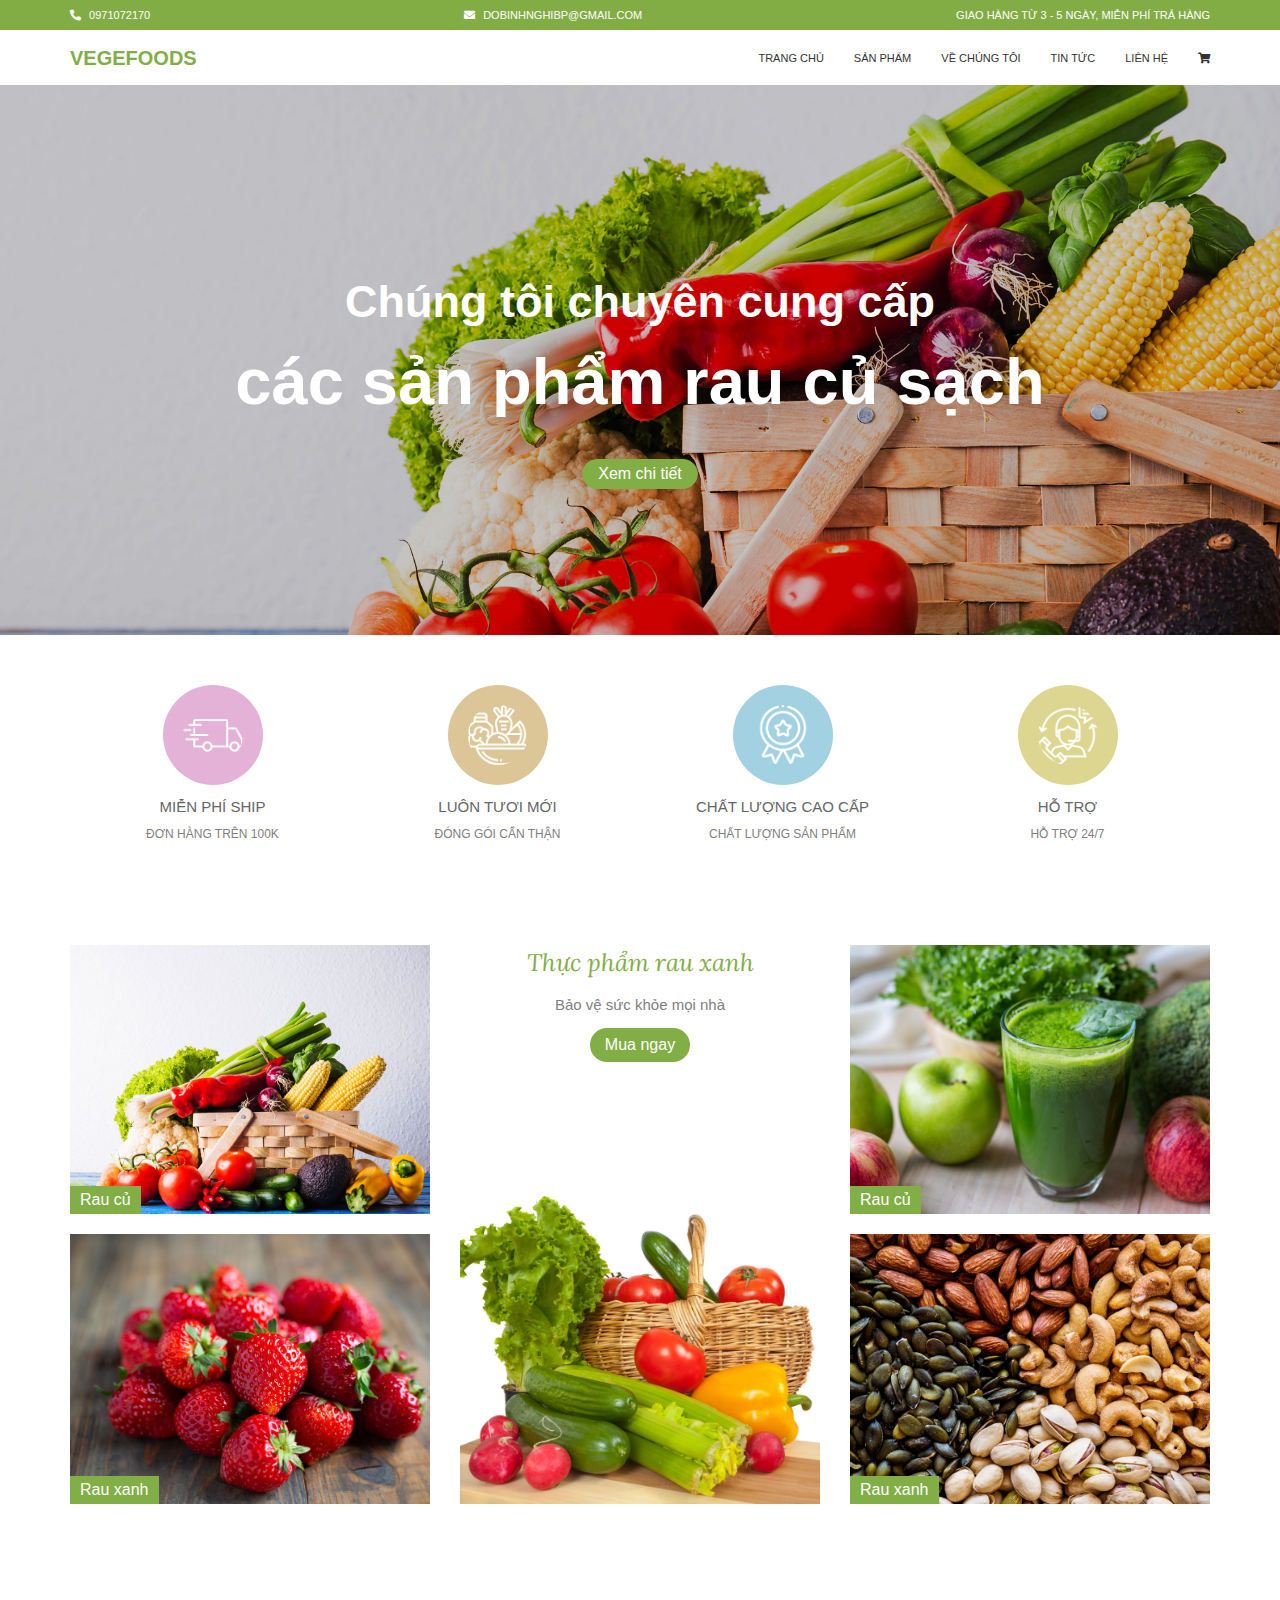
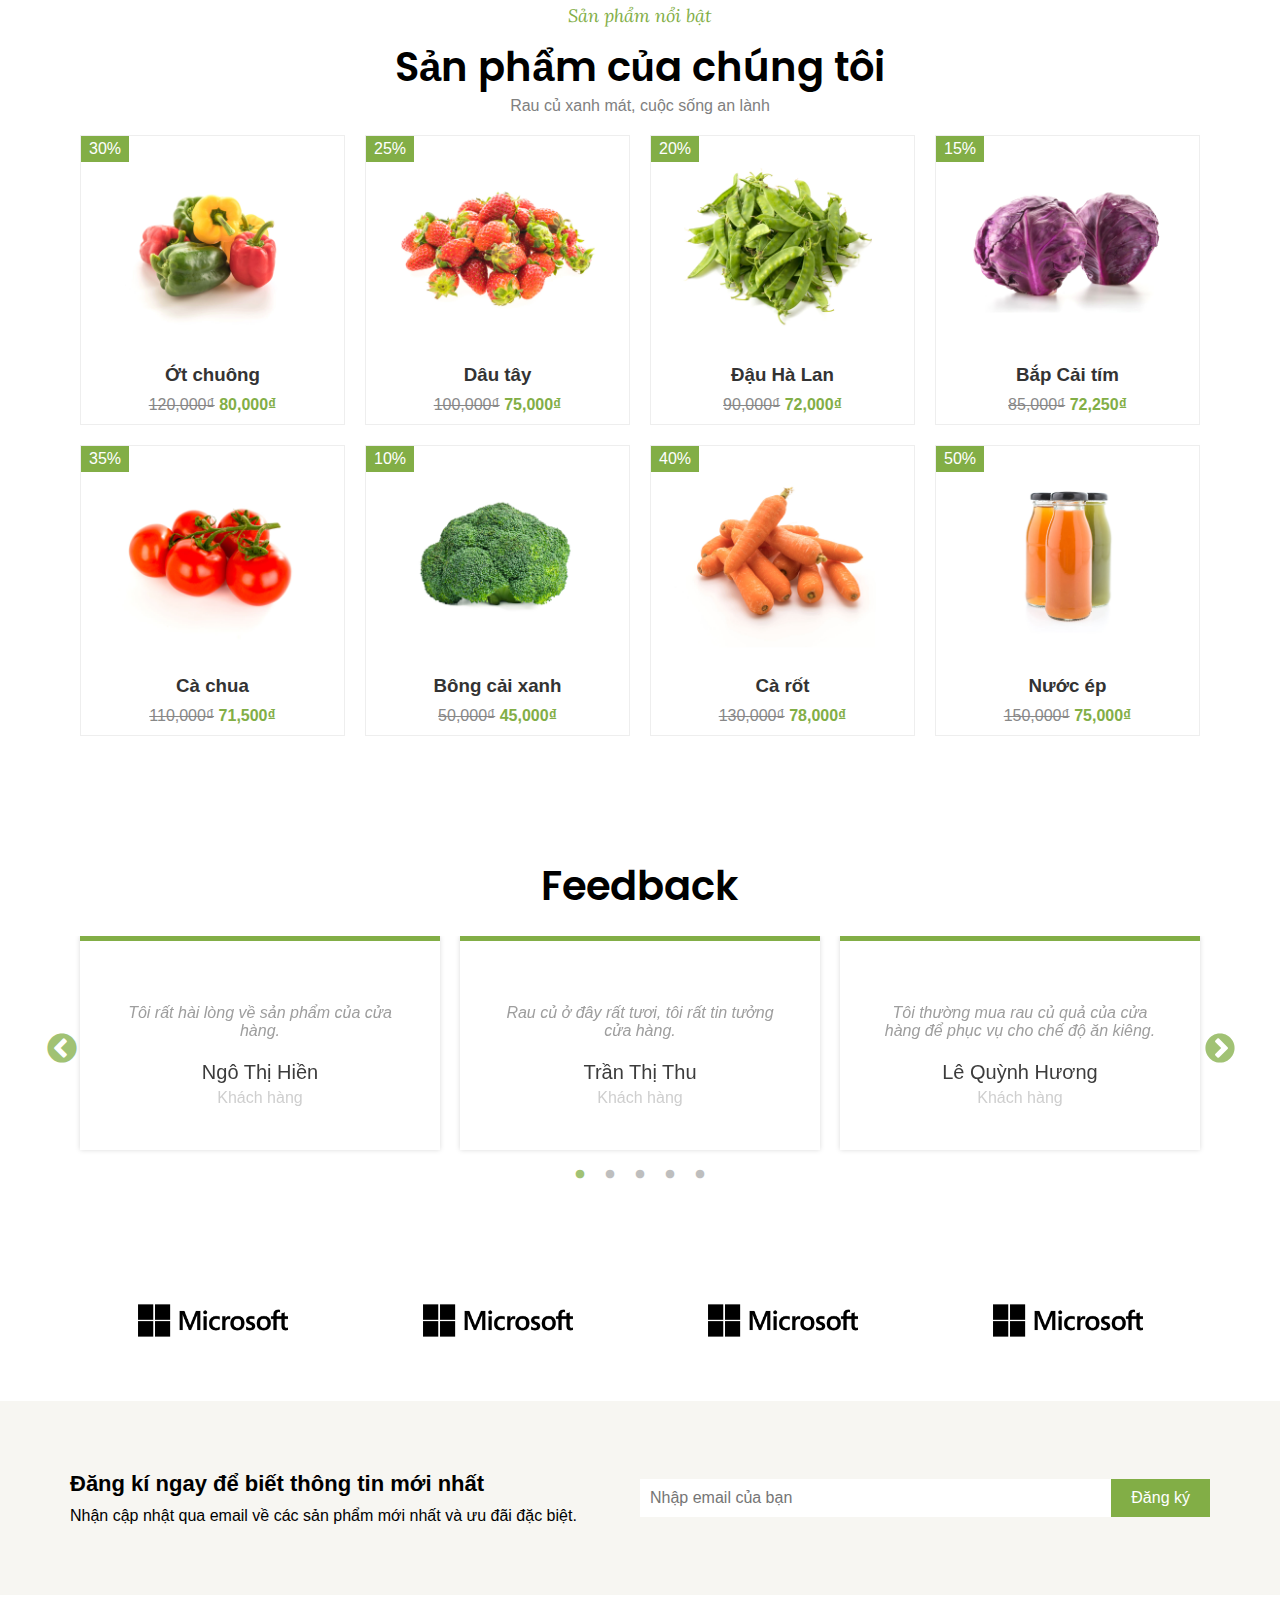
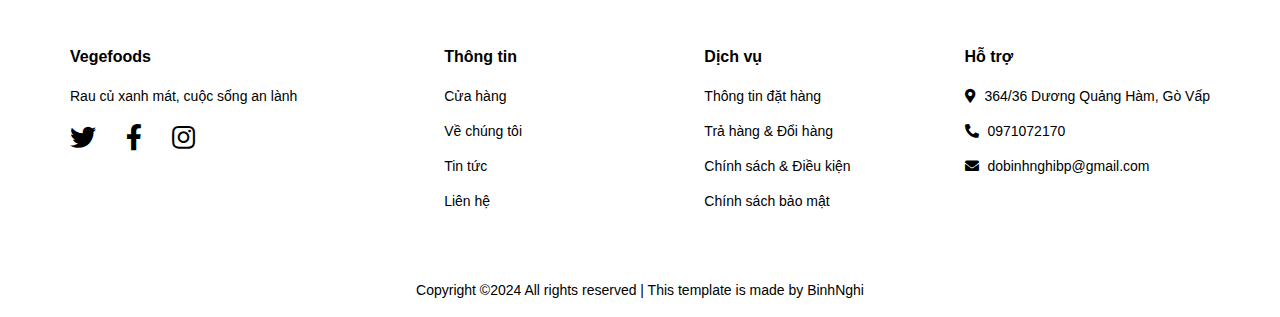
==== index.html @ eaf19b3a "btap" ====
<!DOCTYPE html>
<html lang="en">

<head>
    <meta charset="UTF-8">
    <meta name="viewport" content="width=device-width, initial-scale=1.0">
    <title>Trang chủ</title>
    <script type="text/javascript" src="js/jquery.min.js"></script>
    <link href='https://fonts.googleapis.com/css2?family=Poppins:wght@200;300;400;500;600;700&display=swap'
        rel='stylesheet'>
    <link href='https://fonts.googleapis.com/css?family=Lora' rel='stylesheet'>
    <link rel="stylesheet" href="https://cdnjs.cloudflare.com/ajax/libs/font-awesome/5.15.4/css/all.min.css"
        integrity="sha512-1ycn6IcaQQ40/MKBW2W4Rhis/DbILU74C1vSrLJxCq57o941Ym01SwNsOMqvEBFlcgUa6xLiPY/NS5R+E6ztJQ=="
        crossorigin="anonymous" referrerpolicy="no-referrer" />
    <link rel="stylesheet" href="css/header.css">
    <link rel="stylesheet" href="css/index.css">
    <link rel="stylesheet" href="css/footer.css">
    <link rel="stylesheet" type="text/css" href="/js/slick/slick/slick.css" />
    <link rel="stylesheet" type="text/css" href="/js/slick/slick/slick-theme.css" />
    <script type="text/javascript" src="js/slick/slick/slick.min.js"></script>
    <script type="text/javascript" src="js/style.js"></script>
</head>

<body>
    <div class="wrapper">
        <header>
            <div class="top-bar">
                <ul class="list-items">
                    <li class="item"><i class="fas fa-phone-alt"></i> 0971072170</li>
                    <li class="item"><i class="fas fa-envelope"></i> dobinhnghibp@gmail.com</li>
                    <li class="item">Giao hàng từ 3 - 5 ngày, Miễn phí trả hàng</li>
                </ul>
            </div>
            <div class="main-header">
                <div id="mySidenav" class="sidenav">
                    <a href="javascript:void(0)" class="closebtn" onclick="closeNav()">&times;</a>
                    <a href="index.html">Trang chủ</a>
                    <a href="product.html">Sản phẩm</a>
                    <a href="about.html">Về chúng tôi</a>
                    <a href="blog.html">Tin tức</a>
                    <a href="contact.html">Liên hệ</a>
                </div>
                <span class="sidemenu-toggle" style="font-size:30px;cursor:pointer" onclick="openNav()">&#9776;</span>
                <a class="header-main-title" href="index.html">Vegefoods</a>
                <ul class="list-menu">
                    <li class="menu-item"> <a href="index.html">Trang chủ</a></li>
                    <li class="menu-item"><a href="product.html">Sản phẩm</a></li>
                    <li class="menu-item"><a href="about.html">Về chúng tôi</a></li>
                    <li class="menu-item"><a href="blog.html">Tin tức</a></li>
                    <li class="menu-item"><a href="contact.html">Liên hệ</a></li>
                    <li class="menu-item"><a href="cart.html"><i class="fas fa-shopping-cart"></i></a></li>
                </ul>
                <li class="menu-item cart-toggle"><a href="cart.html"><i class="fas fa-shopping-cart"></i></a></li>
            </div>
        </header>
        <main class="container">
            <div class="main-banner">
                <div class="overlay"></div>
                <div class="main-banner-content">
                    <h1 class="main-title">Chúng tôi chuyên cung cấp <br> <span>các sản phẩm rau củ sạch</span></h1>
                    <a href="#" class="btn btn-primary">Xem chi tiết</a>
                </div>
            </div>
            <div class="ct-services">
                <div class="service-item">
                    <img class="item-img item-img-1" src="img/delivery-truck.png" />
                    <h3 class="item-title">Miễn phí Ship</h3>
                    <span class="item-des">Đơn hàng trên 100k</span>
                </div>
                <div class="service-item">
                    <img class="item-img item-img-2" src="img/diet.png" />
                    <h3 class="item-title">Luôn tươi mới</h3>
                    <span class="item-des">Đóng gói cẩn thận</span>
                </div>
                <div class="service-item">
                    <img class="item-img item-img-3" src="img/medal.png" />
                    <h3 class="item-title">Chất lượng cao cấp</h3>
                    <span class="item-des">Chất lượng sản phẩm</span>
                </div>
                <div class="service-item">
                    <img class="item-img item-img-4" src="img/customer-service.png" />
                    <h3 class="item-title">Hỗ trợ</h3>
                    <span class="item-des">Hỗ trợ 24/7</span>
                </div>
            </div>
            <div class="ct-category-items">
                <div class="category-items">
                    <div class="category-item">
                        <img src="img/category-1.jpg" alt="" class="item-img">
                        <span class="item-meta">Rau củ</span>
                    </div>
                    <div class="category-item">
                        <img src="img/category-2.jpg" alt="" class="item-img">
                        <span class="item-meta">Rau xanh</span>
                    </div>
                </div>
                <div class="category-items">
                    <div class="category-main-item">
                        <span class="item-title">Thực phẩm rau xanh</span>
                        <span class="item-subtitle">Bảo vệ sức khỏe mọi nhà</span>
                        <a href="" class="item-button">Mua ngay</a>
                    </div>
                </div>
                <div class="category-items">
                    <div class="category-item"> <img src="img/category-3.jpg" alt="" class="item-img">
                        <span class="item-meta">Rau củ</span>
                    </div>
                    <div class="category-item">
                        <img src="img/category-4.jpg" alt="" class="item-img">
                        <span class="item-meta">Rau xanh</span>
                    </div>
                </div>
            </div>
            <div class="featured-products">
                <div class="featured-items-1">
                    <span class="subheading">Sản phẩm nổi bật</span>
                    <h2 class="heading">Sản phẩm của chúng tôi</h2>
                    <p>Rau củ xanh mát, cuộc sống an lành
                    </p>
                </div>
                <div class="featured-items-2">
                </div>
            </div>
            <div class="tes-container">
                <h2 class="heading">Feedback</h2>
                <div class="testimonials">
                    <figure class="testimonial-item">
                        <figcaption>
                            <blockquote>
                                <p>Tôi rất hài lòng về sản phẩm của cửa hàng.</p>
                            </blockquote>
                            <h3 class="tes-title">Ngô Thị Hiền</h3>
                            <h4 class="tes-subtitle">Khách hàng</h4>
                        </figcaption>
                    </figure>
                    <figure class="testimonial-item">
                        <figcaption>
                            <blockquote>
                                <p>Rau củ ở đây rất tươi, tôi rất tin tưởng cửa hàng.</p>
                            </blockquote>
                            <h3 class="tes-title">Trần Thị Thu</h3>
                            <h4 class="tes-subtitle">Khách hàng</h4>
                        </figcaption>
                    </figure>
                    <figure class="testimonial-item">
                        <figcaption>
                            <blockquote>
                                <p>Tôi thường mua rau củ quả của cửa hàng để phục vụ cho chế độ ăn kiêng. </p>
                            </blockquote>
                            <h3 class="tes-title">Lê Quỳnh Hương</h3>
                            <h4 class="tes-subtitle">Khách hàng</h4>
                        </figcaption>
                    </figure>
                    <figure class="testimonial-item">
                        <figcaption>
                            <blockquote>
                                <p>Là một người mẹ tôi rất muốn gia đình tôi sử dụng những rau cử tươi sạch. </p>
                            </blockquote>
                            <h3 class="tes-title">Trần Thi Như</h3>
                            <h4 class="tes-subtitle">Khách hàng</h4>
                        </figcaption>
                    </figure>
                    <figure class="testimonial-item">
                        <figcaption>
                            <blockquote>
                                <p>Tôi sẽ mua lại nhiều lần, dịch vụ khách hàng rất tốt </p>
                            </blockquote>
                            <h3 class="tes-title">Lê Thị Huyền</h3>
                            <h4 class="tes-subtitle">Khách hàng</h4>
                        </figcaption>
                    </figure>
                </div>
            </div>
            <div class="partner-container">
                <div class="partners">
                    <div class="partner-item">
                        <img src="img/partner-1.png" alt="" class="partner-item">
                    </div>
                    <div class="partner-item">
                        <img src="img/partner-1.png" alt="" class="partner-item">
                    </div>
                    <div class="partner-item">
                        <img src="img/partner-1.png" alt="" class="partner-item">
                    </div>
                    <div class="partner-item">
                        <img src="img/partner-1.png" alt="" class="partner-item">
                    </div>
                </div>
            </div>
            <div class="form-register">
                <div class="form">
                    <div class="form-item">
                        <h3 class="form-title">Đăng kí ngay để biết thông tin mới nhất</h3>
                        <span class="form-subtitle">Nhận cập nhật qua email về các sản phẩm mới nhất và ưu đãi đặc biệt.
                        </span>
                    </div>
                    <div class="form-item">
                        <form class="email-form">
                            <input type="email" placeholder="Nhập email của bạn" class="email-input">
                            <button type="submit" class="email-submit">Đăng ký</button>
                        </form>
                    </div>
                </div>
            </div>
        </main>
        <footer class="footer">
            <div class="main-footer">
                <div class="footer-item items-1">
                    <h3 class="item-title">Vegefoods</h3>
                    <p class="item-description">
                        Rau củ xanh mát, cuộc sống an lành
                    </p>
                    <div class="item-icons">
                        <i class="fab fa-twitter"></i>
                        <i class="fab fa-facebook-f"></i>
                        <i class="fab fa-instagram"></i>
                    </div>
                </div>
                <div class="footer-item items-2">
                    <h3 class="item-title">Thông tin</h3>
                    <ul class="menu-items">
                        <li class="item">Cửa hàng</li>
                        <li class="item">Về chúng tôi</li>
                        <li class="item">Tin tức</li>
                        <li class="item">Liên hệ</li>
                    </ul>
                </div>
                <div class="footer-item items-3">
                    <h3 class="item-title">Dịch vụ</h3>
                    <ul class="menu-items">
                        <li class="item">Thông tin đặt hàng</li>
                        <li class="item">Trả hàng & Đổi hàng</li>
                        <li class="item">Chính sách & Điều kiện</li>
                        <li class="item">Chính sách bảo mật</li>
                    </ul>
                </div>
                <div class="footer-item items-4">
                    <h3 class="item-title">Hỗ trợ</h3>
                    <ul class="menu-items">
                        <li class="item"><i class="fas fa-map-marker-alt"></i> 364/36 Dương Quảng Hàm, Gò Vấp</li>
                        <li class="item"><i class="fas fa-phone-alt"></i> 0971072170</li>
                        <li class="item"><i class="fas fa-envelope"></i> dobinhnghibp@gmail.com</li>
                    </ul>
                </div>
            </div>
            <div class="sub-footer">
                <p class="content">Copyright ©2024 All rights reserved | This template is made by BinhNghi</p>
            </div>
        </footer>
    </div>
</body>
<script>
    function openNav() {
      document.getElementById("mySidenav").style.width = "250px";
    }
    
    function closeNav() {
      document.getElementById("mySidenav").style.width = "0";
    }
    </script>
</html>
---- css/header.css ----
* {
    box-sizing: border-box;
    font-family: "Roboto", Arial, sans-serif;
}

body {
    margin: 0;
}



.top-bar {
    padding: 5px 0;
    background: #82ad45;
}

.top-bar .list-items {
    display: flex;
    justify-content: space-between;
    color: #fff;
    list-style: none;
    margin: 0 auto;
    max-width: 1200px;
    padding: 0 30px;
    font-size: 11px;
    line-height: 20px;
    font-weight: 500;
    text-transform: uppercase;
}

.top-bar .list-items .item i {
    margin-right: 5px;
}

.main-header {
    display: flex;
    justify-content: space-between;
    align-items: center;
    padding: 0 30px;
    max-width: 1200px;
    margin: 0 auto;
}

.main-header .header-main-title {
    text-decoration: none;
    font-size: 20px;
    line-height: 36px;
    font-weight: 800;
    color: #82ae46;
    text-transform: uppercase;
}

.main-header .header-main-title:hover {
    color: #000;
}


.main-header .list-menu {
    padding: 0;
    display: flex;
    list-style: none;
    justify-content: flex-start;
    gap: 30px;
    height: 55px;
    margin: 0;
}

.main-header .list-menu .menu-item {
    font-size: 11px;
    line-height: 20px;
    text-transform: uppercase;
    height: 100%;
    display: flex;
    align-items: center;
}

.main-header .list-menu .menu-item a {
    text-decoration: none;
    color: #333;
    font-weight: 500;
}

.main-header .list-menu .menu-item:hover a {
    color: #82ae46;
}

.sidemenu-toggle {
    display: none;
}

.cart-toggle {
    display: none;
}

.sidenav {
    display: none;
}

/* responsive */
@media(max-width:1023px) {
    .cart-toggle {
        display: block;
        font-size: 24px;
    }

    .main-header {
        padding: 10px 30px;
    }

    .list-menu {
        display: none !important;
    }

    .sidemenu-toggle {
        display: block;
        color: #000;
    }

    .sidenav {
        height: 100%;
        width: 0;
        position: fixed;
        z-index: 1;
        top: 0;
        left: 0;
        background-color: #111;
        overflow-x: hidden;
        transition: 0.5s;
        padding-top: 60px;
        display: block;
    }

    .sidenav a {
        padding: 8px 8px 8px 32px;
        text-decoration: none;
        font-size: 25px;
        color: #fff;
        display: block;
        transition: 0.3s;
        font-weight: 500;
    }

    .sidenav a:hover {
        color: #f1f1f1;
    }

    .sidenav .closebtn {
        position: absolute;
        top: 0;
        right: 25px;
        font-size: 36px;
        margin-left: 50px;
    }
}

@media (max-width:767px) {
    .top-bar {
        display: none;
    }
}

@media screen and (max-height: 450px) {
    .sidenav {
        padding-top: 15px;
    }

    .sidenav a {
        font-size: 18px;
    }
}
---- css/index.css ----
.container .main-banner {
    width: 100%;
    overflow: hidden;
    background-size: cover;
    background-repeat: no-repeat;
    background-position: center center;
    height: 550px;
    position: relative;
    z-index: 0;
    background-image: url('/bg_1.jpg');
}

.container .main-banner .overlay {
    position: absolute;
    top: 0;
    bottom: 0;
    left: 0;
    right: 0;
    background: #000000;
    opacity: 0.2;
}

.container .main-banner .main-banner-content {
    position: absolute;
    width: 100%;
    height: 100%;
    display: flex;
    flex-direction: column;
    justify-content: center;
    align-items: center;
}

.container .main-banner .main-title {
    font-size: 45px;
    line-height: 80px;
    color: #fff;
    text-align: center;
}

.container .main-banner .main-title span {
    font-size: 65px;
}

.btn {
    text-decoration: none;
    padding: 5px 15px;
    border-radius: 50px;
}

.container .main-banner .btn-primary {
    background: #82ae46;
    border: 1px solid #82ae46;
    color: #fff;
}

.container .ct-services,
.container .ct-category-items,
.container .featured-products {
    display: flex;
    max-width: 1200px;
    margin: 0 auto;
    padding: 50px 30px;
}

.container .ct-services .service-item {
    width: 25%;
    display: flex;
    flex-direction: column;
    align-items: center;
}

.container .ct-services .service-item .item-img {
    width: 100px;
    height: auto;
    border-radius: 50%;
    padding: 20px;
    position: relative;
}

.container .ct-services .service-item .item-img-1 {
    background: #e4b2d6;
}

.container .ct-services .service-item .item-img-2 {
    background: #dcc698;
}

.container .ct-services .service-item .item-img-3 {
    background: #a2d1e1;
}

.container .ct-services .service-item .item-img-4 {
    background: #dcd691;
}

.container .ct-services .service-item .item-title {
    font-size: 15px;
    line-height: 23px;
    font-weight: 500;
    text-transform: uppercase;
    color: #666;
    margin-top: 10px;
    margin-bottom: 5px;
}

.container .ct-services .service-item .item-des {
    font-size: 12px;
    line-height: 22px;
    font-weight: 500;
    color: gray;
    text-transform: uppercase;
}

.container .ct-category-items {
    gap: 30px;
}

.container .ct-category-items .category-items {
    width: calc(100% / 3);
    display: flex;
    flex-direction: column;
    gap: 20px;
}

.container .ct-category-items .category-main-item {
    background: url('/img/category.jpg');
    background-size: cover;
    background-repeat: no-repeat;
    background-position: center center;
    width: 100%;
    height: 100%;
    display: flex;
    flex-direction: column;
    align-items: center;
    gap: 10px;
}

.container .ct-category-items .category-main-item .item-title {
    color: #82ae46;
    font-family: "Lora", Georgia, serif;
    font-style: italic;
    font-size: 24px;
    line-height: 36px;
}

.container .ct-category-items .category-main-item .item-subtitle {
    font-size: 15px;
    line-height: 27px;
    color: #808080;
}

.container .ct-category-items .category-main-item .item-button {
    font-size: 16px;
    line-height: 24px;
    color: #fff;
    background: #82ae46;
    text-decoration: none;
    padding: 5px 15px;
    border-radius: 50px;
    display: flex;
}

.container .ct-category-items .category-items .category-item {
    position: relative;
    overflow: hidden;
    height: 50%;
}

.container .ct-category-items .category-items .category-item .item-meta {
    padding: 5px 10px;
    background: #82ae46;
    color: #fff;
    position: absolute;
    bottom: 0;
    left: 0;
}

.container .ct-category-items .category-items .category-item .item-img {
    width: 100%;
    height: 100%;
    object-fit: cover;
}

.container .featured-products {
    flex-direction: column;
}

.container .featured-products .featured-items-1 {
    width: 100%;
    text-align: center;
}

.container .featured-products .featured-items-1 .subheading {
    font-size: 18px;
    display: block;
    margin-bottom: 10px;
    font-family: "Lora", Georgia, serif;
    font-style: italic;
    color: #82ae46;
}

.container .heading {
    position: relative;
    font-size: 40px;
    font-weight: 600;
    color: #000000;
    font-family: "Poppins", Arial, sans-serif;
    line-height: 60px;
    margin: 0 20px;
    text-align: center;
}

.container .featured-products .featured-items-1 p {
    color: #808080;
    margin: 0;
}

.container .featured-products .featured-items-2 {
    margin-top: 20px;
    width: 100%;
    display: flex;
    flex-wrap: wrap;
}

.container .featured-products .featured-items-2 .featured-item {
    flex: 0 0 25%;
    max-width: 25%;
    position: relative;
    width: 100%;
    padding: 0 10px 20px 10px;
}

.container .featured-products .featured-items-2 .featured-item .img-prod {
    height: 100%;
    display: block;
    border: 1px solid #eee;
    overflow: hidden;
    text-decoration: none;
    position: relative;
}

.container .featured-products .featured-items-2 .featured-item .img-prod .label {
    position: absolute;
    top: 0;
    left: 0;
    background: #82ae46;
    color: #fff;
    padding: 4px 8px;
}

.container .featured-products .featured-items-2 .featured-item .img-prod .featured-img {
    width: 100%;
    padding: 10px;
    transition: 0.3s all;
}

.container .featured-products .featured-items-2 .featured-item:hover .img-prod .featured-img {
    transform: scale(1.05);
}

.container .featured-products .featured-items-2 .featured-item .img-prod .item-content {
    text-align: center;
}

.container .featured-products .featured-items-2 .featured-item .img-prod .item-content {
    padding: 10px;
    display: flex;
    flex-direction: column;
    gap: 10px;
}

.container .featured-products .featured-items-2 .featured-item .img-prod .item-content .prod-name,
.container .featured-products .featured-items-2 .featured-item .img-prod .item-content .price {
    margin: 0;
    color: #333;
}

.container .featured-products .featured-items-2 .featured-item .img-prod .item-content .price .price-eff {
    color: #888;
}

.container .featured-products .featured-items-2 .featured-item .img-prod .item-content .price .price-sale {
    color: #82ae46;
    font-weight: 600;
}

.container .tes-container {
    max-width: 1200px;
    margin: 0 auto;
    padding: 50px 30px;
}

.container .testimonials {
    display: flex;
    margin-top: 20px;
}

.container .testimonials .testimonial-item {
    box-shadow: 0 0 5px rgba(0, 0, 0, 0.15);
    color: #9e9e9e;
    display: inline-block;
    font-family: 'Roboto', Arial, sans-serif;
    font-size: 16px;
    margin: 0 10px 10px;
    position: relative;
    text-align: center;
    width: 100%;
    background-color: #ffffff;
    border-top: 5px solid #82ae46;
}

.container .testimonials .testimonial-item *,
.container .testimonials .testimonial-item *:before {
    -webkit-box-sizing: border-box;
    box-sizing: border-box;
    -webkit-transition: all 0.1s ease-out;
    transition: all 0.1s ease-out;
}

.container .testimonials .testimonial-item figcaption {
    padding: 13% 10% 12%;
}

.container .testimonials .testimonial-item .tes-title {
    color: #3c3c3c;
    font-size: 20px;
    font-weight: 300;
    line-height: 24px;
    margin: 10px 0 5px;
}

.container .testimonials .testimonial-item .tes-subtitle {
    font-weight: 400;
    margin: 0;
    opacity: 0.5;
}

.container .testimonials .testimonial-item blockquote {
    font-style: italic;
    font-weight: 300;
    margin: 0 0 20px;
}

.slick-arrow {
    width: 32px !important;
    height: 32px !important;
    display: flex;
}

.slick-arrow:before {
    border-radius: 50%;
    font-size: 34px !important;
    color: #82ae46 !important;
}

.slick-dots button::before {
    font-size: 10px !important;
}

.slick-dots .slick-active button:before {
    color: #82ae46 !important;
}

.container .partner-container {
    max-width: 1200px;
    margin: 0 auto;
    padding: 50px 30px;
}

.container .partner-container .partners {
    display: flex;
    width: 100%;
}

.container .partner-container .partners .partner-item {
    width: 25%;
    display: flex;
    justify-content: center;
}

.container .partner-container .partners .partner-item img {
    width: 150px;
}

.container .form-register {
    background-color: #f7f6f2;
}

.container .form-register .form {
    max-width: 1200px;
    margin: 0 auto;
    padding: 70px 30px;
    display: flex;
    align-items: center;
}

.container .form-register .form .form-item {
    width: 50%;
}

.container .form-register .form .form-title {
    font-size: 22px;
    margin: 0;
    margin-bottom: 10px;
}

.container .form-register .form .form-item {
    height: 100%;
}

.container .form-register .form .email-form {
    display: flex;
    justify-content: center;
    align-items: center;
    height: 100%;
}

.container .form-register .form .email-input {
    padding: 10px;
    font-size: 16px;
    border: none;
    outline: none;
    flex: 1;
}

.container .form-register .form .email-submit {
    padding: 10px 20px;
    font-size: 16px;
    background-color: #82ae46;
    color: white;
    border: none;
    cursor: pointer;
    transition: background-color 0.3s ease;
}

.container .form-register .form .email-submit:hover {
    background-color: #218838;
    /* Màu thay đổi khi hover */
}

.container .form-register .form .email-input:focus {
    border-color: #80bdff;
    box-shadow: 0 0 5px rgba(0, 123, 255, 0.5);
    /* Hiệu ứng khi input được focus */
}


/* responsive */

@media (max-width:767px) {

    .container .ct-services,
    .container .ct-category-items,
    .container .featured-products {
        padding: 30px;
    }

    .container .main-banner .main-title {
        font-size: 28px;
        line-height: 38px;
    }

    .container .main-banner .main-title span {
        font-size: 36px;
    }

    .container .main-banner .main-banner-content {
        padding: 0 30px;
    }

    .container .main-banner {
        height: 300px;
    }

    .container .ct-services {
        display: grid !important;
        grid-template-columns: repeat(2, 1fr);
        gap: 20px;
    }

    .container .ct-services .service-item {
        width: 100%;
    }

    .ct-category-items {
        flex-direction: column;
    }

    .container .ct-category-items .category-items {
        width: 100%;
        flex-direction: row;
    }

    .container .ct-category-items .category-items .category-item .item-img {
        aspect-ratio: 4 / 3;
    }

    .container .ct-category-items .category-main-item {
        height: 275px;
    }
    .container .featured-products .featured-items-2{
        display: grid;
        grid-template-columns: repeat(2,1fr);
        margin: 0;
        margin-top: 20px;
        gap: 10px;
    }
    .container .featured-products .featured-items-2 .featured-item{
        width: 100%;
        max-width: 100%;
        padding: 0;
    }
    .container .tes-container{
        padding: 30px;
    }
    .container .partner-container .partners{
        display: grid !important;
        grid-template-columns: repeat(2,1fr);
    }
    .container .partner-container .partners .partner-item{
        width: 100%;
    }
    .container .partner-container{
        padding: 30px;
    }
    .container .form-register .form{
        padding: 30px;
        flex-direction: column;
        gap: 20px;
    }
    .container .form-register .form .form-item{
        width: 100%;
        text-align: center;
    }
}
---- css/footer.css ----
.footer .main-footer{
    display: flex;
    justify-content: space-between;
    align-items: center;
    padding: 50px 30px;
    max-width: 1200px;
    margin: 0 auto;
    gap: 30px;
    align-items: flex-start;
}
.footer .footer-item{
    display: flex;
    flex-direction: column;
    gap: 15px;
}
.footer .footer-item .item-title
{
    font-size: 16px;
    line-height: 24px;
    font-weight: 600;
    margin: 0;
}
.footer .footer-item .item-description,
.footer .footer-item .menu-items .item{
    font-size: 14px;
    line-height: 25px;
    margin: 0;
}
.footer .footer-item .item-icons{
    display: flex;
    gap: 30px;
}
.footer .footer-item .item-icons i{
    font-size: 26px;
}
.footer .footer-item .menu-items{
    margin: 0;
    list-style: none;
    padding: 0;
    display: flex;
    flex-direction: column;
    gap: 10px;
}
.footer .footer-item .menu-items .item i{
    margin-right: 5px;
}
.footer .items-1, .footer .footer-item .items-4{
    width: 30%;
}
.footer .items-2,.footer .items-3{
    width: 20%;
}
.footer .sub-footer .content{
    font-size: 14px;
    line-height: 25px;
    text-align: center;
}

/* responsive */
@media(max-width:767px){
    .footer .main-footer{
        padding: 30px;
        display: grid !important;
        gap: 30px;
        grid-template-columns: repeat(2,1fr);
    }
    .footer .footer-item{
        width: 100%;
    }
}
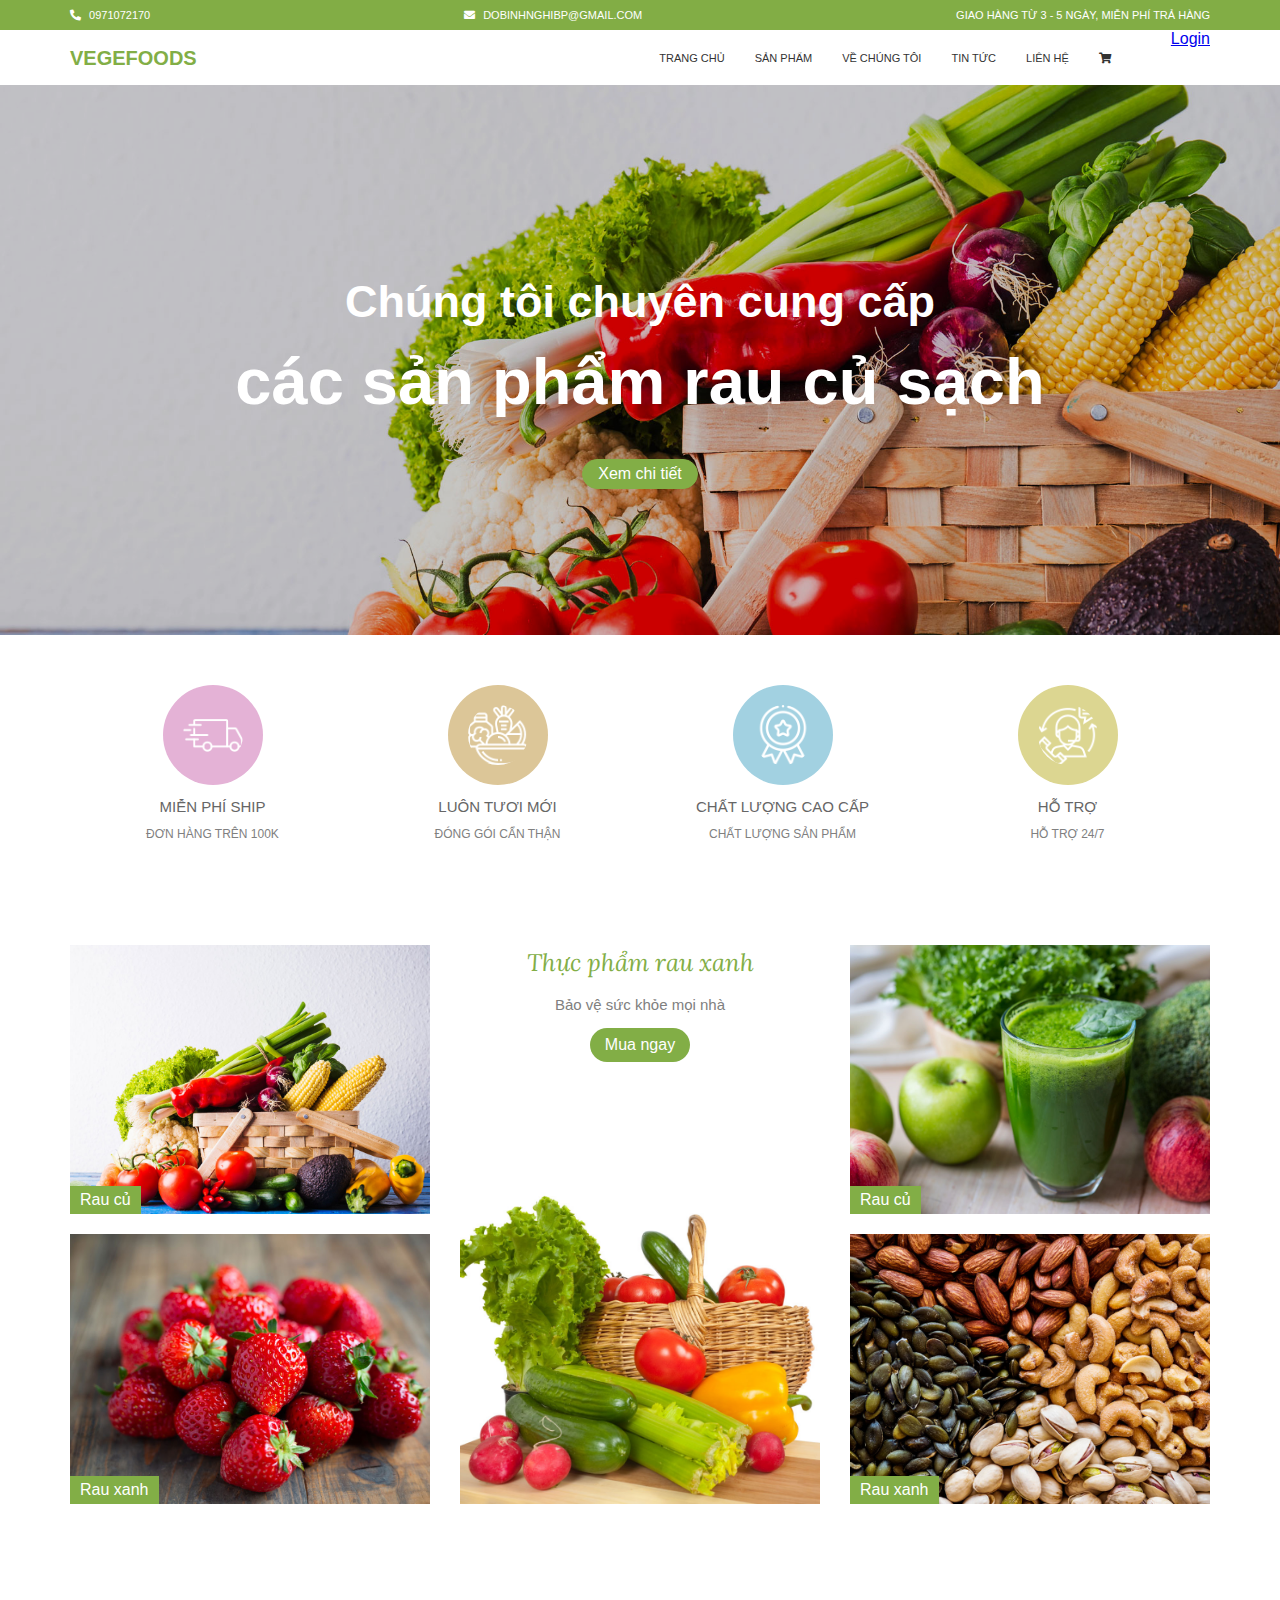
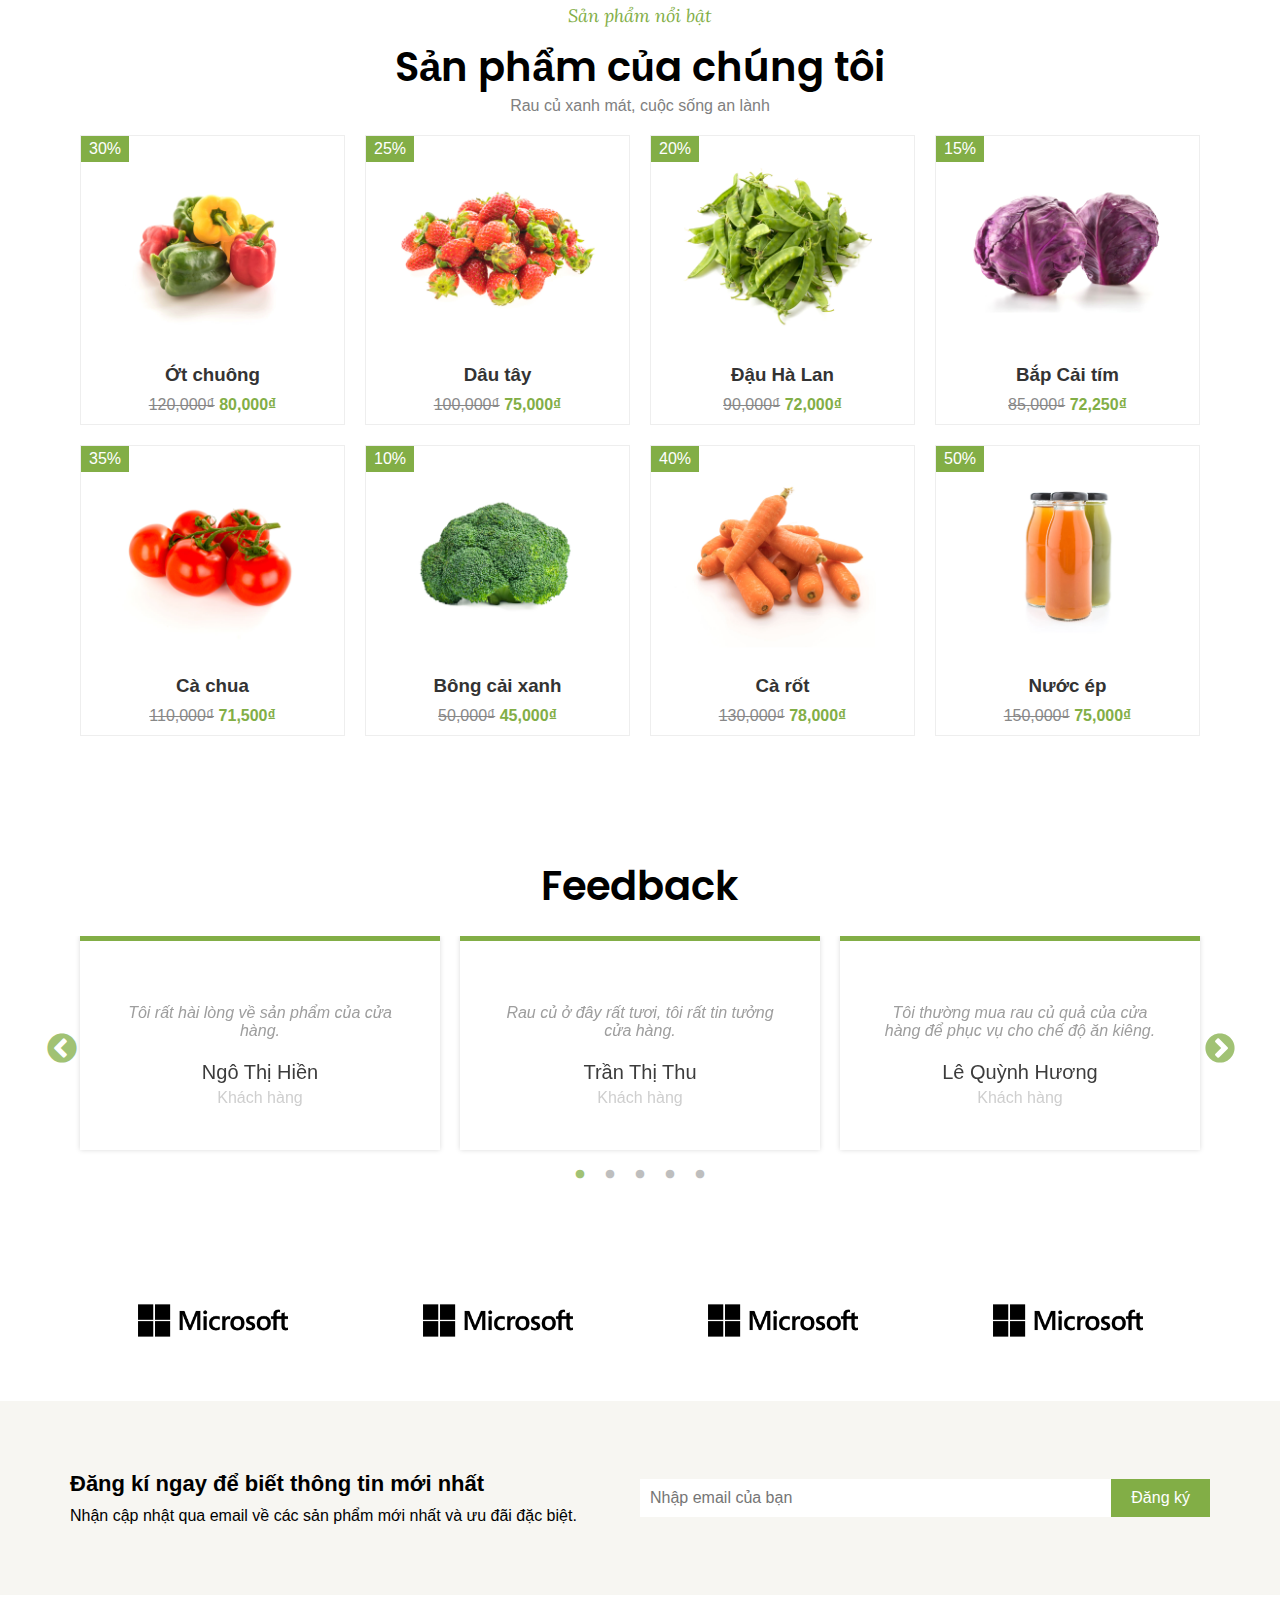
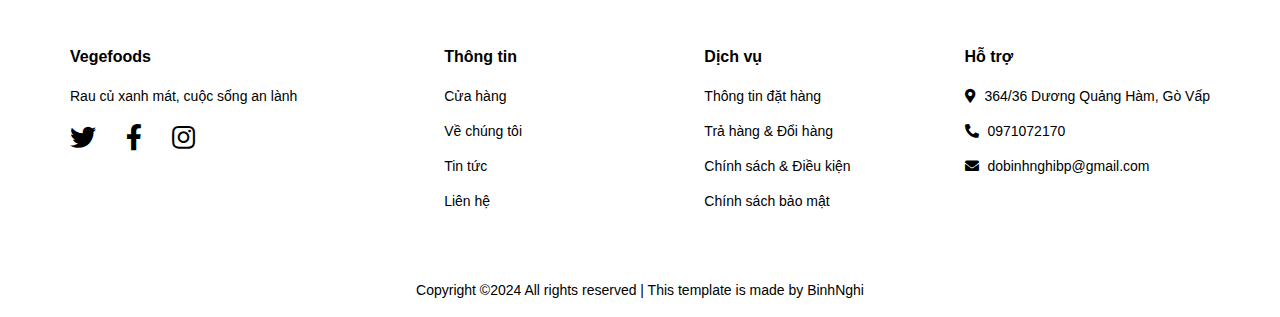
==== commit 538369cf: "commit" ====
--- a/index.html
+++ b/index.html
@@ -15,8 +15,8 @@
     <link rel="stylesheet" href="css/header.css">
     <link rel="stylesheet" href="css/index.css">
     <link rel="stylesheet" href="css/footer.css">
-    <link rel="stylesheet" type="text/css" href="/js/slick/slick/slick.css" />
-    <link rel="stylesheet" type="text/css" href="/js/slick/slick/slick-theme.css" />
+    <link rel="stylesheet" type="text/css" href="js/slick/slick/slick.css" />
+    <link rel="stylesheet" type="text/css" href="js/slick/slick/slick-theme.css" />
     <script type="text/javascript" src="js/slick/slick/slick.min.js"></script>
     <script type="text/javascript" src="js/style.js"></script>
 </head>
@@ -49,6 +49,8 @@
                     <li class="menu-item"><a href="blog.html">Tin tức</a></li>
                     <li class="menu-item"><a href="contact.html">Liên hệ</a></li>
                     <li class="menu-item"><a href="cart.html"><i class="fas fa-shopping-cart"></i></a></li>
+                    <div id="header-content"></div>
+                    <a id="login-btn" href="login.html">Login</a>
                 </ul>
                 <li class="menu-item cart-toggle"><a href="cart.html"><i class="fas fa-shopping-cart"></i></a></li>
             </div>
--- a/css/index.css
+++ b/css/index.css
@@ -7,7 +7,7 @@
     height: 550px;
     position: relative;
     z-index: 0;
-    background-image: url('/bg_1.jpg');
+    background-image: url('../img/bg_1.jpg');
 }
 
 .container .main-banner .overlay {
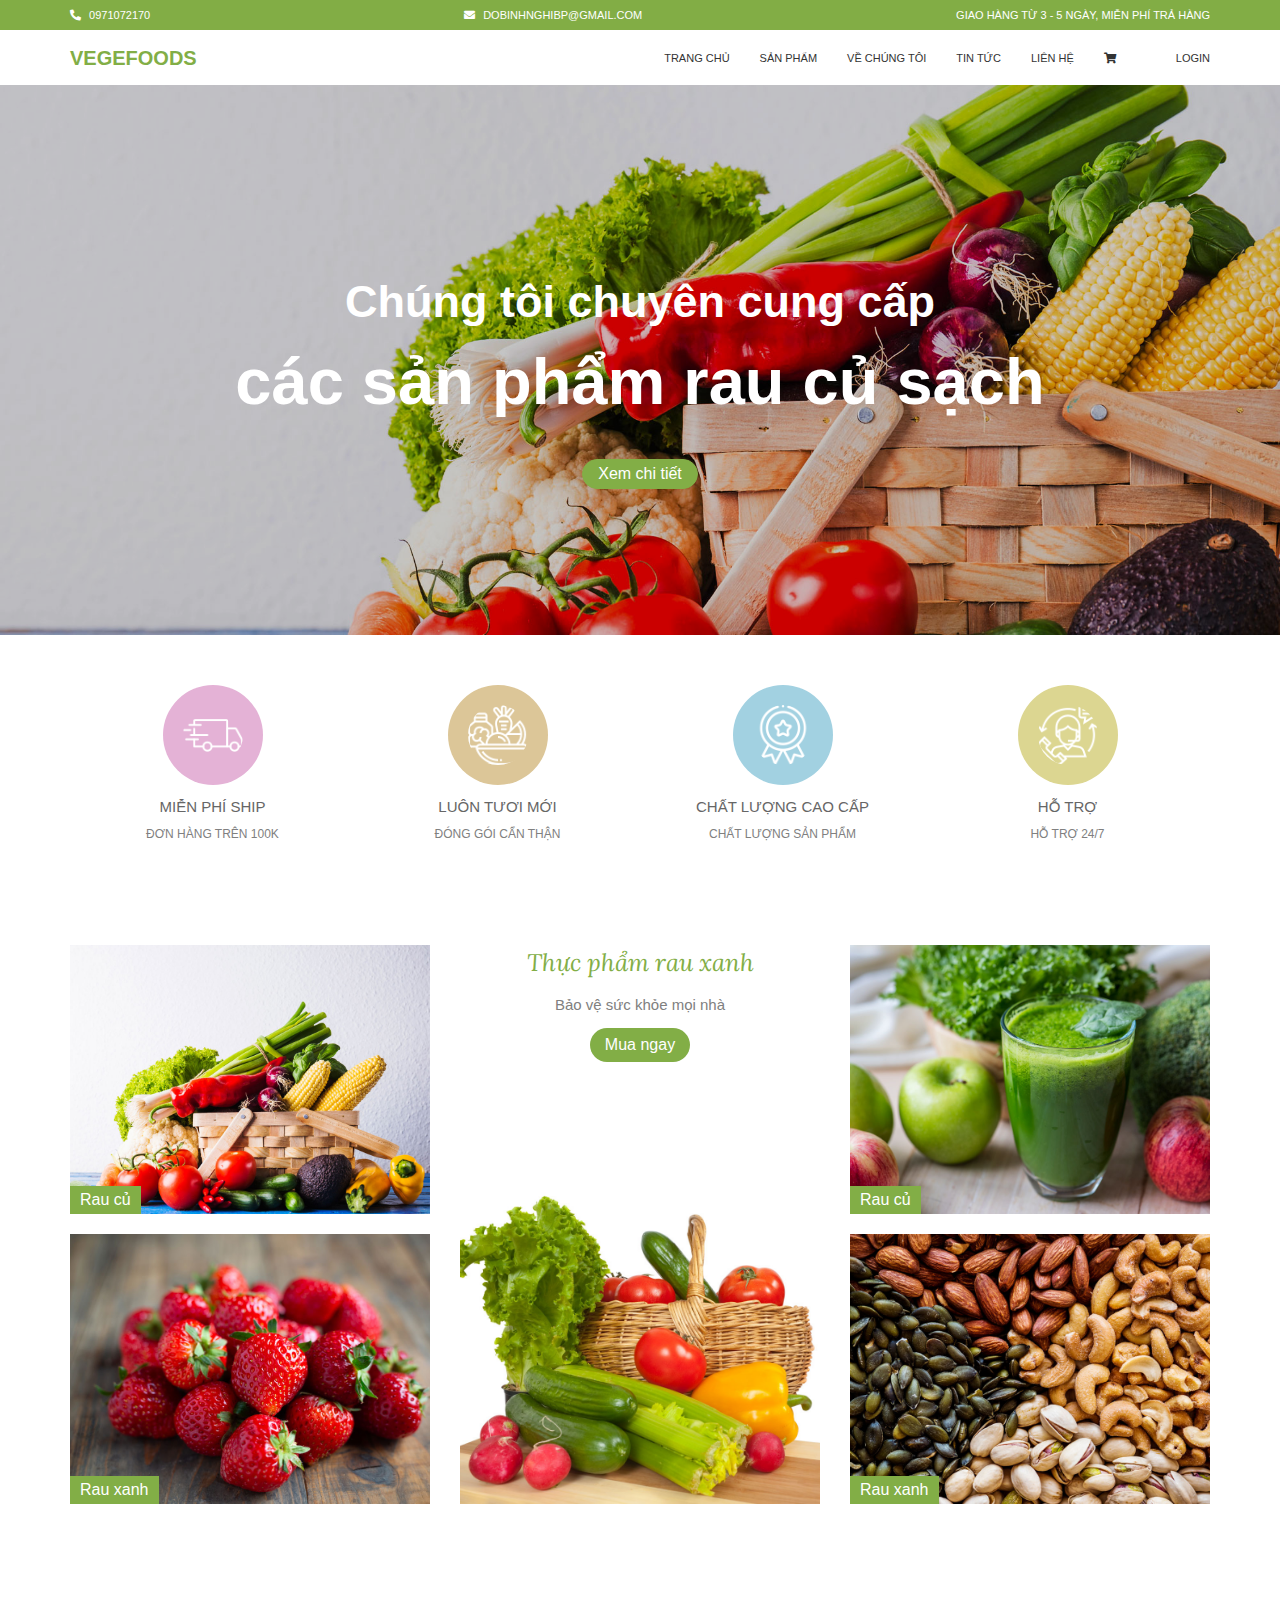
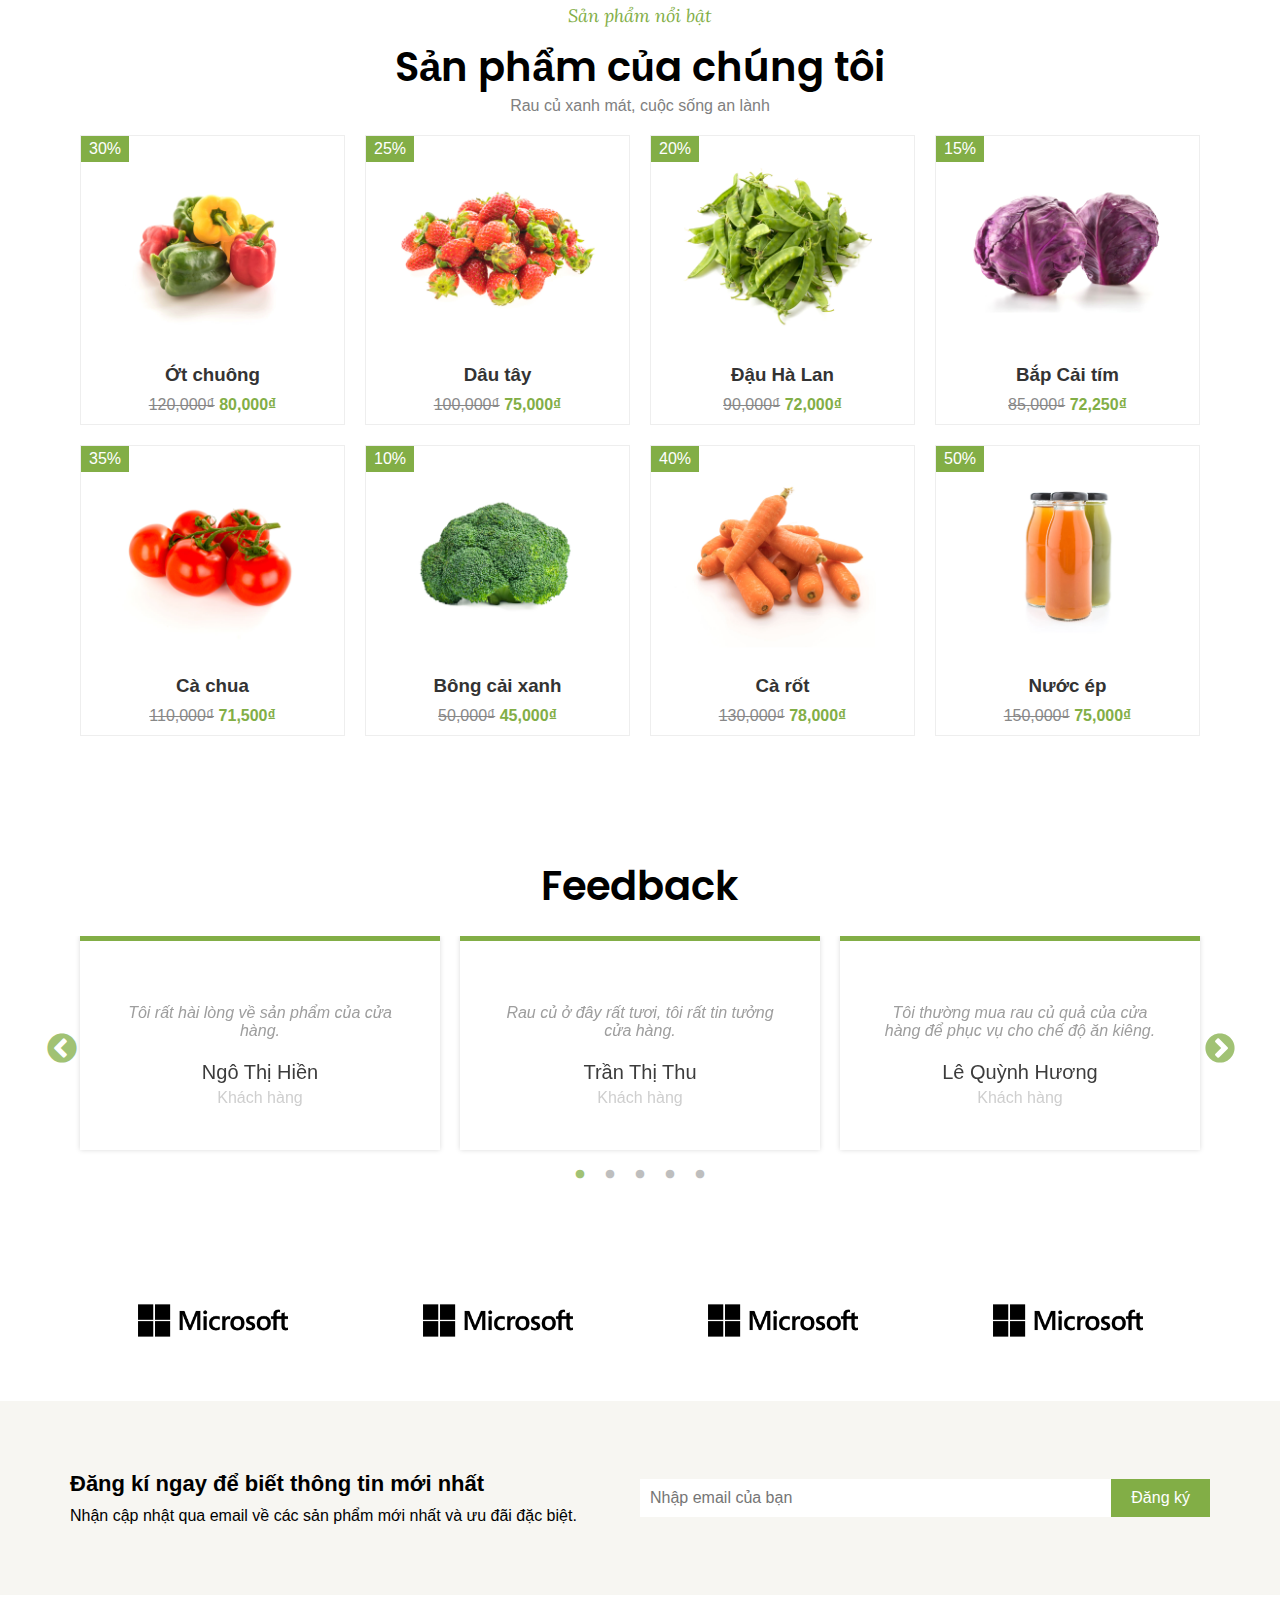
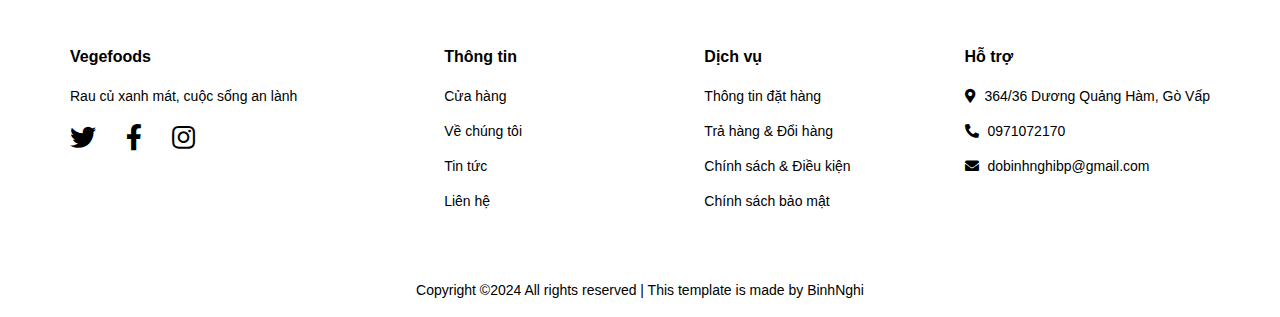
==== commit e9577ddd: "a" ====
--- a/index.html
+++ b/index.html
@@ -50,7 +50,7 @@
                     <li class="menu-item"><a href="contact.html">Liên hệ</a></li>
                     <li class="menu-item"><a href="cart.html"><i class="fas fa-shopping-cart"></i></a></li>
                     <div id="header-content"></div>
-                    <a id="login-btn" href="login.html">Login</a>
+                    <li class="menu-item"><a id="login-btn" href="login.html" style="list-style: none;">Login</a></li>
                 </ul>
                 <li class="menu-item cart-toggle"><a href="cart.html"><i class="fas fa-shopping-cart"></i></a></li>
             </div>
